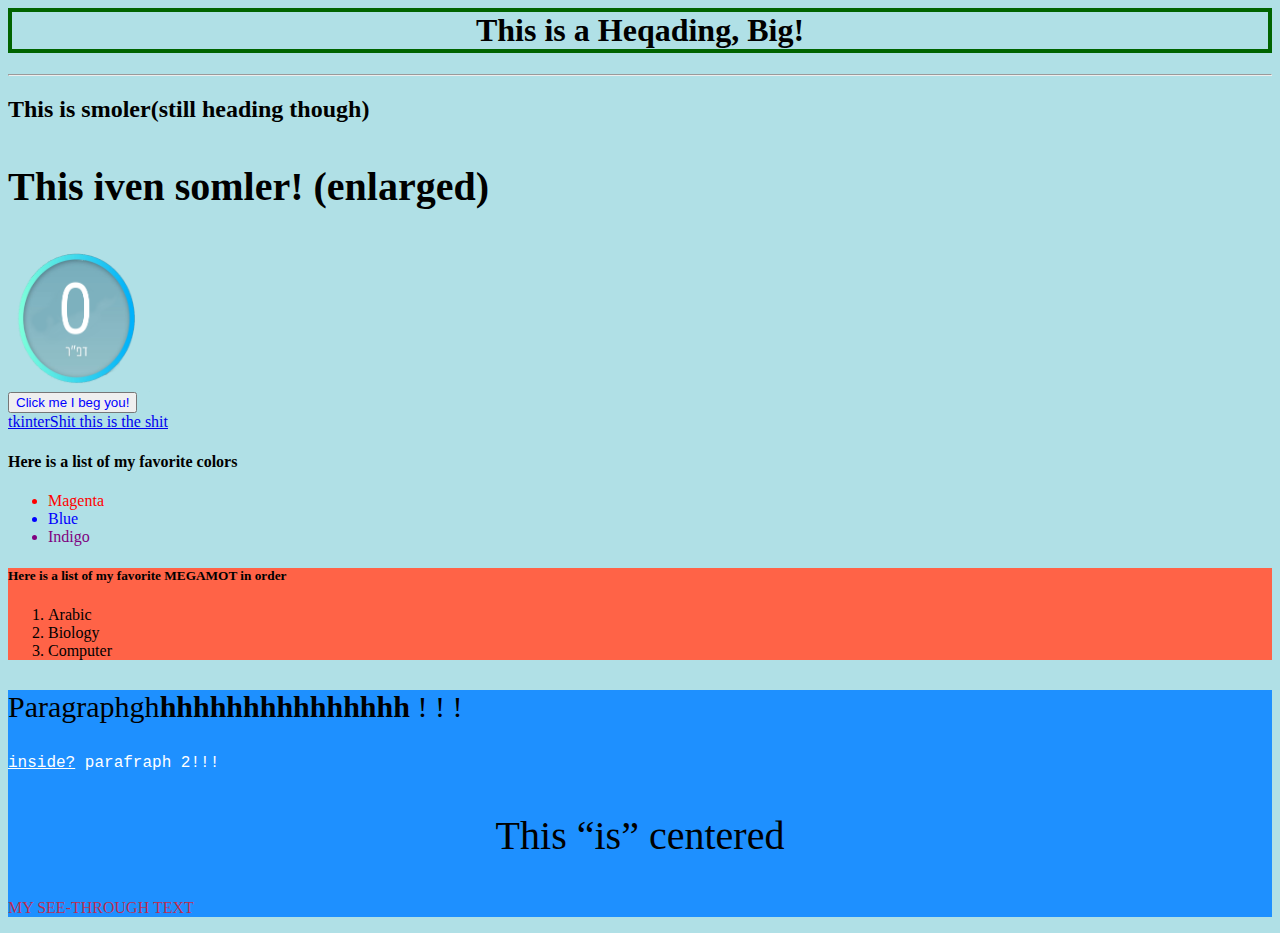
==== index.html @ 3ebecb65 "Update index.html" ====
<!Document html>
<html>
<head>
<title>Ramotomer's  title</title>
<meta charset="UTF-8">
</head>
<body style="background-color:powderblue;">

<h1 style="border:4px solid rgb(0, 100, 0); text-align:center;">This is a Heqading, Big!</h1>
<hr>                <!-- horizontl separating line -->
<h2>This is smoler(still heading though)</h2>
<h3 style="font-size:40px">
	This iven somler! (enlarged)
</h3>

<img src="my_image.png" alt="no image" width=142 height = 142>

<br>  <!-- goes down one line (and this is a comment)-->
<button title="click it" style="color:blue;">
	Click me I beg you!
</button>
<br>  <!-- goes down one line (and this is a comment)-->

<a onclick="alert('sure?');" href="secretPage.html"> 
	tkinterShit this is the shit
</a>

<h4>Here is a list of my favorite colors</h4>
<ul>
	<li style="color:red;">Magenta</li>
	<li style="color:blue;">Blue</li>
	<li style="color:purple;">Indigo</li>
</ul>                     <!-- this is a dotted list -->

<div style="background-color:Tomato;">
	<h5>Here is a list of my favorite MEGAMOT in order</h5>
	<ol>
		<li>Arabic</li>
		<li>Biology</li>
		<li>Computer</li>
	</ol>                     <!-- this is a dotted list -->
</div>

<div style="background-color:DodgerBlue;">
	<p style="font-size:30px">Paragraphgh<b>hhhhhhhhhhhhhhh</b> ! ! !</p>
	<p style="color:white; font-family:Courier" title="hidden"> <u>inside?</u> parafraph 2!!! </p>
	<p style="text-align:center; font-size:40px">This <q>is</q> centered</p>
	<p style="color:rgba(255, 0, 0, 0.7)"> MY SEE-THROUGH TEXT </p>
</div>
	
</body>
</html>
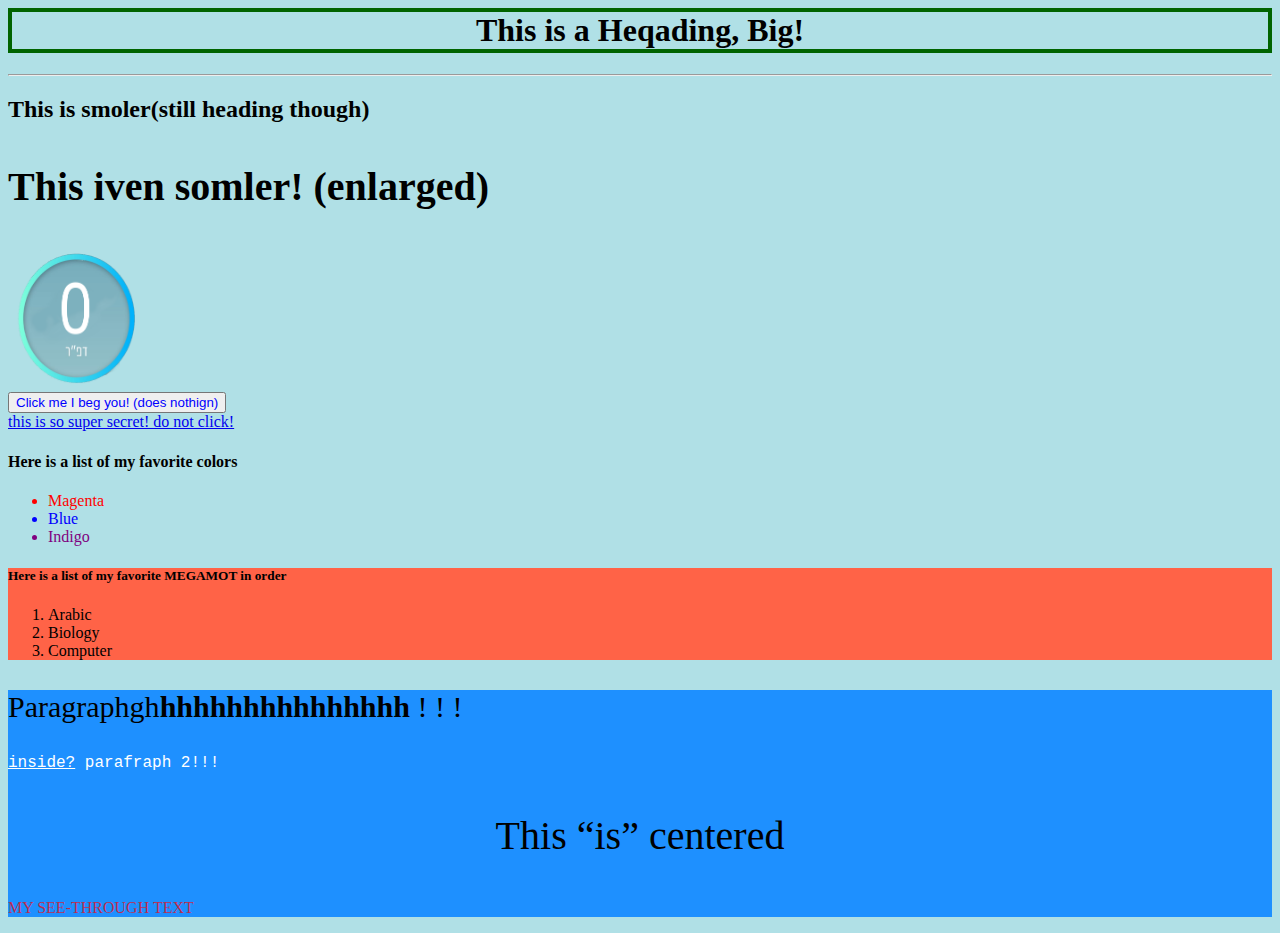
==== commit c5ab0419: "Update index.html" ====
--- a/index.html
+++ b/index.html
@@ -17,12 +17,12 @@
 
 <br>  <!-- goes down one line (and this is a comment)-->
 <button title="click it" style="color:blue;">
-	Click me I beg you!
+	Click me I beg you! (does nothign)
 </button>
 <br>  <!-- goes down one line (and this is a comment)-->
 
 <a onclick="alert('sure?');" href="secretPage.html"> 
-	tkinterShit this is the shit
+	this is so super secret! do not click!
 </a>
 
 <h4>Here is a list of my favorite colors</h4>
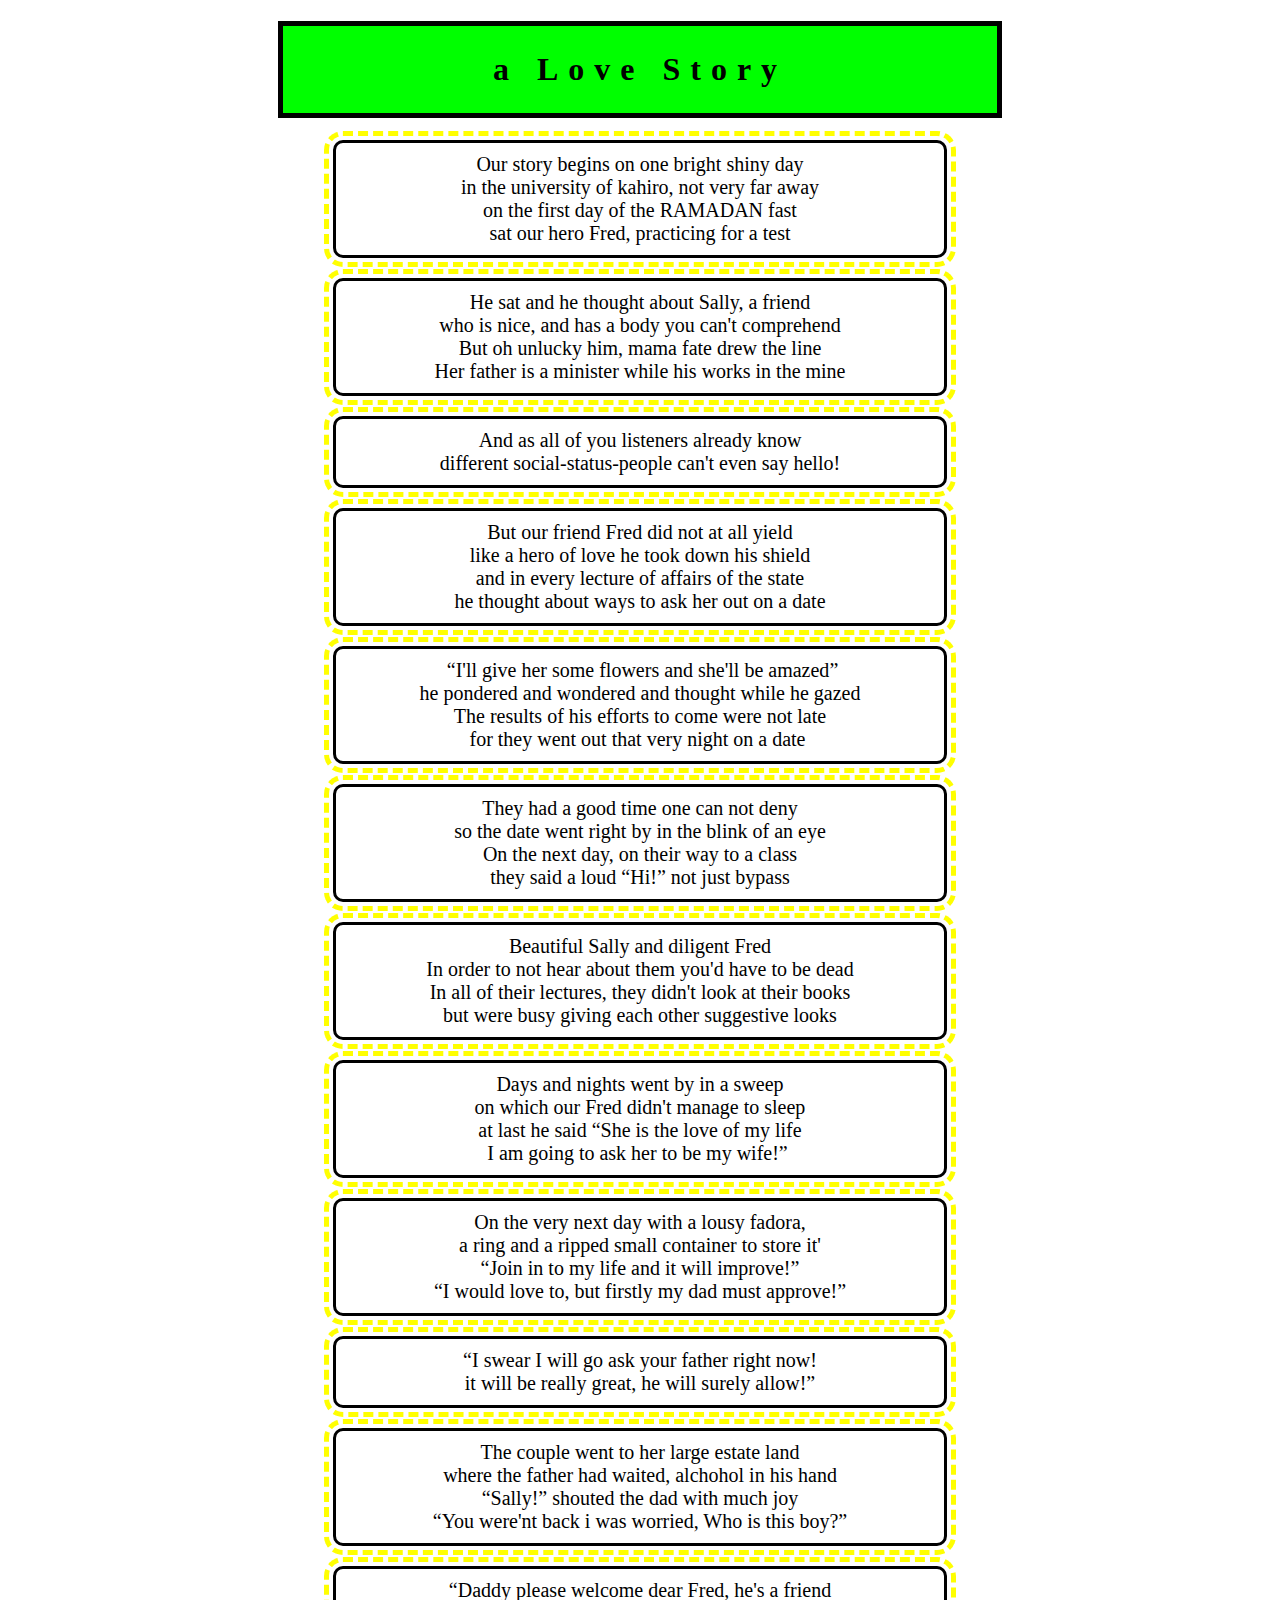
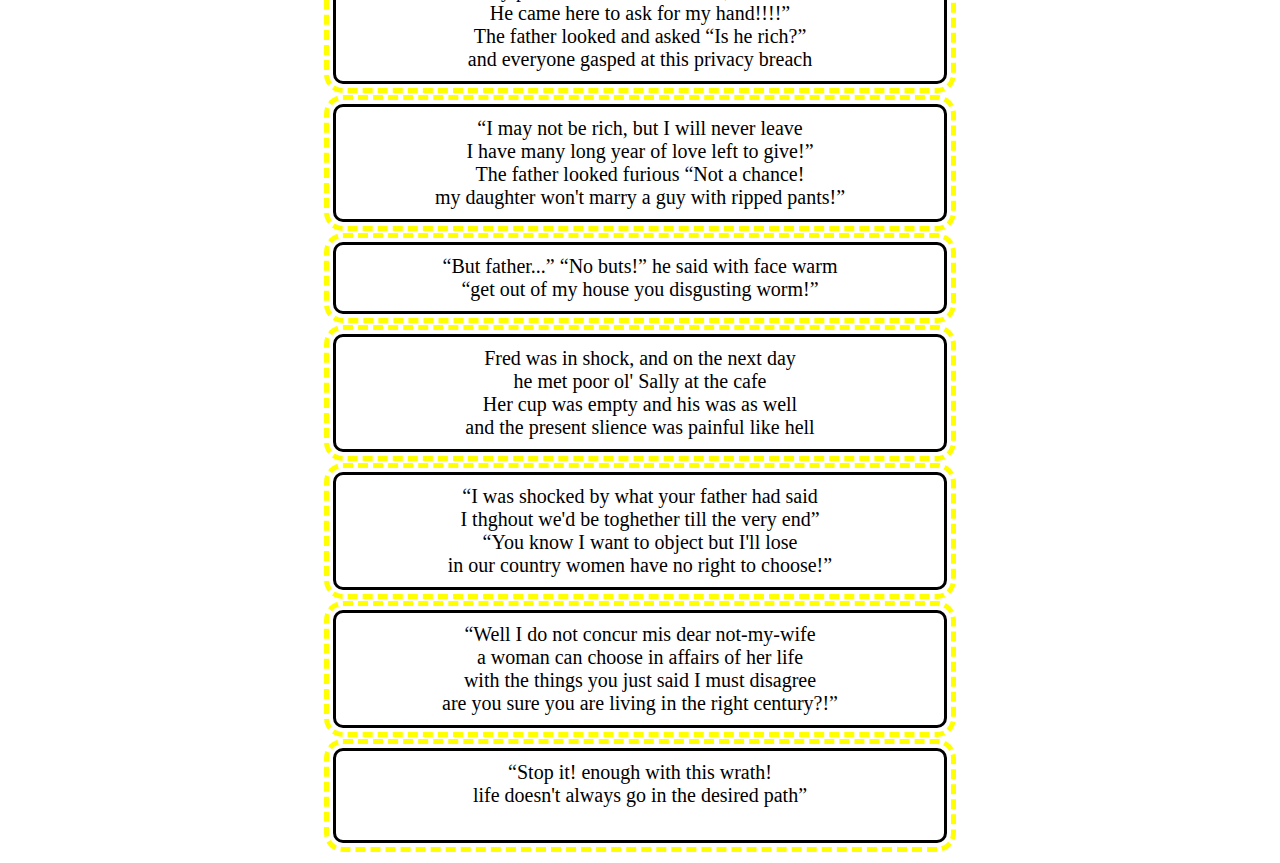
==== commit 6dc98b35: "Add files via upload" ====
--- a/index.html
+++ b/index.html
@@ -1,52 +1,136 @@
-<!Document html>
-<html>
+﻿<!DOCTYPE html>
+
+<html lang="en" xmlns="http://www.w3.org/1999/xhtml">
+
 <head>
-<title>Ramotomer's  title</title>
-<meta charset="UTF-8">
+    <meta charset="utf-8" />
+    <title>Kisat Khub</title>
+	<link rel="stylesheet" href="myStyleSheet.css">
 </head>
-<body style="background-color:powderblue;">
+<body>
 
-<h1 style="border:4px solid rgb(0, 100, 0); text-align:center;">This is a Heqading, Big!</h1>
-<hr>                <!-- horizontl separating line -->
-<h2>This is smoler(still heading though)</h2>
-<h3 style="font-size:40px">
-	This iven somler! (enlarged)
-</h3>
+<h1 id="hello" class=c>
+	a Love Story
+</h1>
 
-<img src="my_image.png" alt="no image" width=142 height = 142>
+<pre>
+Our story begins on one bright shiny day
+in the university of kahiro, not very far away
+on the first day of the RAMADAN fast
+sat our hero Fred, practicing for a test
+</pre>
 
-<br>  <!-- goes down one line (and this is a comment)-->
-<button title="click it" style="color:blue;">
-	Click me I beg you! (does nothign)
-</button>
-<br>  <!-- goes down one line (and this is a comment)-->
+<pre>
+He sat and he thought about Sally, a friend
+who is nice, and has a body you can't comprehend
+But oh unlucky him, mama fate drew the line
+Her father is a minister while his works in the mine
+</pre>
 
-<a onclick="alert('sure?');" href="secretPage.html"> 
-	this is so super secret! do not click!
-</a>
+<pre>
+And as all of you listeners already know
+different social-status-people can't even say hello!
+</pre> 
 
-<h4>Here is a list of my favorite colors</h4>
-<ul>
-	<li style="color:red;">Magenta</li>
-	<li style="color:blue;">Blue</li>
-	<li style="color:purple;">Indigo</li>
-</ul>                     <!-- this is a dotted list -->
+<pre>
+But our friend Fred did not at all yield
+like a hero of love he took down his shield
+and in every lecture of affairs of the state
+he thought about ways to ask her out on a date
+</pre>
 
-<div style="background-color:Tomato;">
-	<h5>Here is a list of my favorite MEGAMOT in order</h5>
-	<ol>
-		<li>Arabic</li>
-		<li>Biology</li>
-		<li>Computer</li>
-	</ol>                     <!-- this is a dotted list -->
-</div>
+<pre>
+ <q>I'll give her some flowers and she'll be amazed</q>
+he pondered and wondered and thought while he gazed
+The results of his efforts to come were not late
+for they went out that very night on a date 
+</pre>
 
-<div style="background-color:DodgerBlue;">
-	<p style="font-size:30px">Paragraphgh<b>hhhhhhhhhhhhhhh</b> ! ! !</p>
-	<p style="color:white; font-family:Courier" title="hidden"> <u>inside?</u> parafraph 2!!! </p>
-	<p style="text-align:center; font-size:40px">This <q>is</q> centered</p>
-	<p style="color:rgba(255, 0, 0, 0.7)"> MY SEE-THROUGH TEXT </p>
-</div>
-	
+<pre>
+They had a good time one can not deny
+so the date went right by in the blink of an eye
+On the next day, on their way to a class
+they said a loud <q>Hi!</q> not just bypass
+</pre>
+
+<pre>
+Beautiful Sally and diligent Fred
+In order to not hear about them you'd have to be dead
+In all of their lectures, they didn't look at their books
+but were busy giving each other suggestive looks
+</pre>
+
+<pre>
+Days and nights went by in a sweep
+on which our Fred didn't manage to sleep
+at last he said <q>She is the love of my life
+I am going to ask her to be my wife!</q> 
+</pre>
+
+<pre>
+On the very next day with a lousy fadora,
+a ring and a ripped small container to store it'
+<q>Join in to my life and it will improve!</q>
+<q>I would love to, but firstly my dad must approve!</q>
+</pre>
+
+<pre>
+<q>I swear I will go ask your father right now!
+it will be really great, he will surely allow!</q>
+</pre>
+
+<pre>
+The couple went to her large estate land
+where the father had waited, alchohol in his hand
+<q>Sally!</q> shouted the dad with much joy
+<q>You were'nt back i was worried, Who is this boy?</q>
+</pre>
+
+<pre>
+<q>Daddy please welcome dear Fred, he's a friend
+He came here to ask for my hand!!!!</q>
+The father looked and asked <q>Is he rich?</q>
+and everyone gasped at this privacy breach
+</pre>
+
+<pre>
+<q>I may not be rich, but I will never leave
+I have many long year of love left to give!</q>
+The father looked furious <q>Not a chance!
+my daughter won't marry a guy with ripped pants!</q>
+</pre>
+
+<pre>
+<q>But father...</q> <q>No buts!</q> he said with face warm
+<q>get out of my house you disgusting worm!</q>
+</pre>
+
+<pre>
+Fred was in shock, and on the next day
+he met poor ol' Sally at the cafe
+Her cup was empty and his was as well
+and the present slience was painful like hell
+</pre>
+
+<pre>
+<q>I was shocked by what your father had said
+I thghout we'd be toghether till the very end</q>
+<q>You know I want to object but I'll lose
+in our country women have no right to choose!</q>
+</pre>
+
+<pre>
+<q>Well I do not concur mis dear not-my-wife
+a woman can choose in affairs of her life
+with the things you just said I must disagree
+are you sure you are living in the right century?!</q>
+</pre>
+
+<pre>
+<q>Stop it! enough with this wrath!
+life doesn't always go in the desired path</q>
+
+</pre>
+
 </body>
-</html>
+</html>--- a/myStyleSheet.css
+++ b/myStyleSheet.css
@@ -0,0 +1,32 @@
+﻿	body {
+		background-image: url("khub.png");
+		background-size: cover;
+		background-attachment: fixed;
+		text-align: center;
+	}
+
+	#hello {
+		background-color: rgb(0, 255, 0);
+		margin-left: 270px;
+		margin-right: 270px;
+		border: 5px solid black;
+		padding: 25px 0px 25px 0px;
+		letter-spacing: 10px;
+	}
+
+	pre {
+		margin-right: 325px;
+		margin-left: 325px;
+		padding: 10px;
+
+		text-align: center;
+		font-size: 20px;
+		font-family: Aharoni;
+
+		border: 3px solid black;
+		border-radius: 10px;
+		background-color: rgba(255, 255, 255, 0.5);
+
+		outline: 5px dashed rgb(255, 255, 0);
+		outline-offset: 4px;
+	}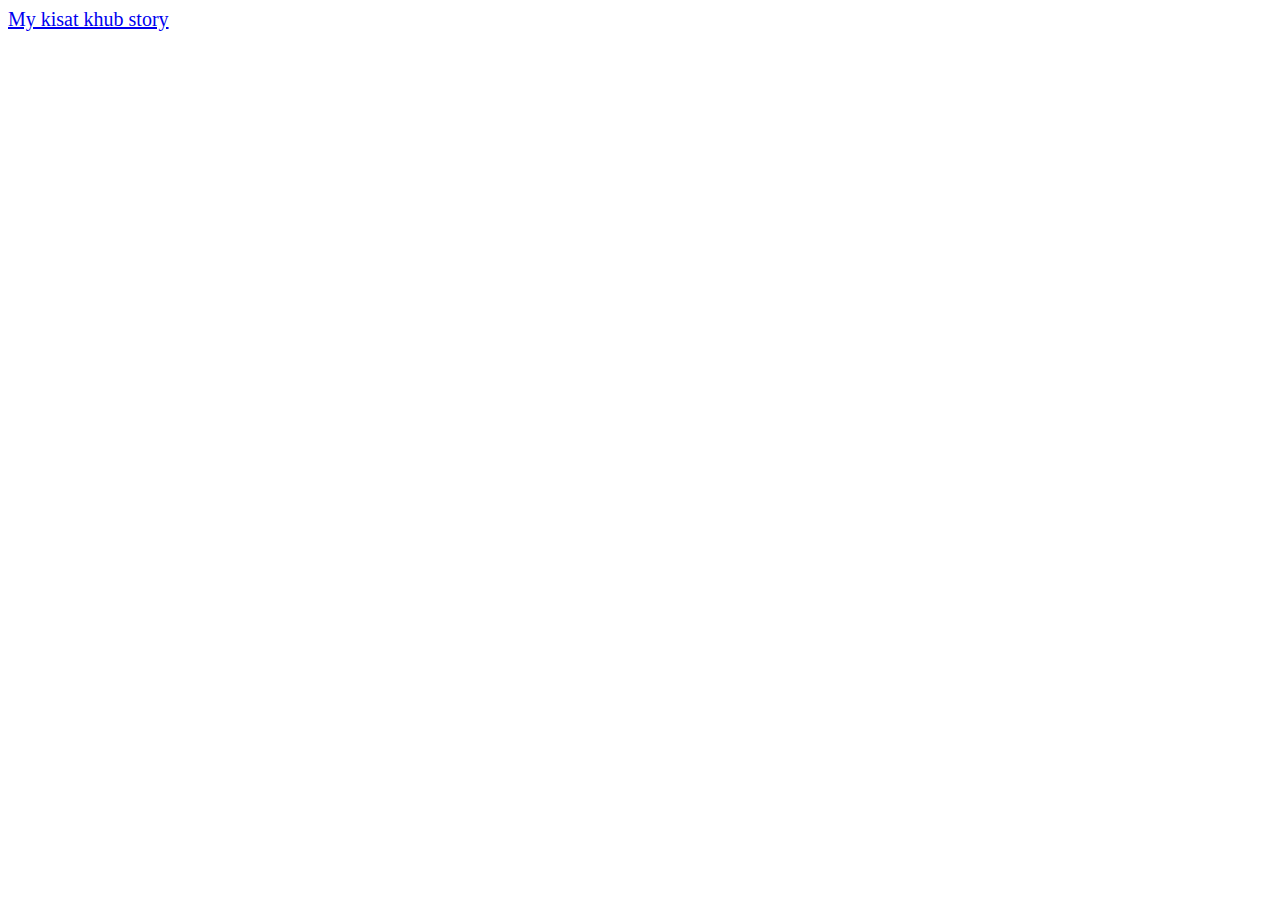
==== commit 87dc4971: "Update index.html" ====
--- a/index.html
+++ b/index.html
@@ -3,134 +3,21 @@
 <html lang="en" xmlns="http://www.w3.org/1999/xhtml">
 
 <head>
-    <meta charset="utf-8" />
-    <title>Kisat Khub</title>
-	<link rel="stylesheet" href="myStyleSheet.css">
+<meta charset="utf-8" />
+<title>Kisat Khub</title>
+<style>
+
+	body {
+		backgorund-color: pink;
+		font: 20px Aharoni;
+	}
+	    
+</style>
+	
 </head>
 <body>
 
-<h1 id="hello" class=c>
-	a Love Story
-</h1>
-
-<pre>
-Our story begins on one bright shiny day
-in the university of kahiro, not very far away
-on the first day of the RAMADAN fast
-sat our hero Fred, practicing for a test
-</pre>
-
-<pre>
-He sat and he thought about Sally, a friend
-who is nice, and has a body you can't comprehend
-But oh unlucky him, mama fate drew the line
-Her father is a minister while his works in the mine
-</pre>
-
-<pre>
-And as all of you listeners already know
-different social-status-people can't even say hello!
-</pre> 
-
-<pre>
-But our friend Fred did not at all yield
-like a hero of love he took down his shield
-and in every lecture of affairs of the state
-he thought about ways to ask her out on a date
-</pre>
-
-<pre>
- <q>I'll give her some flowers and she'll be amazed</q>
-he pondered and wondered and thought while he gazed
-The results of his efforts to come were not late
-for they went out that very night on a date 
-</pre>
-
-<pre>
-They had a good time one can not deny
-so the date went right by in the blink of an eye
-On the next day, on their way to a class
-they said a loud <q>Hi!</q> not just bypass
-</pre>
-
-<pre>
-Beautiful Sally and diligent Fred
-In order to not hear about them you'd have to be dead
-In all of their lectures, they didn't look at their books
-but were busy giving each other suggestive looks
-</pre>
-
-<pre>
-Days and nights went by in a sweep
-on which our Fred didn't manage to sleep
-at last he said <q>She is the love of my life
-I am going to ask her to be my wife!</q> 
-</pre>
-
-<pre>
-On the very next day with a lousy fadora,
-a ring and a ripped small container to store it'
-<q>Join in to my life and it will improve!</q>
-<q>I would love to, but firstly my dad must approve!</q>
-</pre>
-
-<pre>
-<q>I swear I will go ask your father right now!
-it will be really great, he will surely allow!</q>
-</pre>
-
-<pre>
-The couple went to her large estate land
-where the father had waited, alchohol in his hand
-<q>Sally!</q> shouted the dad with much joy
-<q>You were'nt back i was worried, Who is this boy?</q>
-</pre>
-
-<pre>
-<q>Daddy please welcome dear Fred, he's a friend
-He came here to ask for my hand!!!!</q>
-The father looked and asked <q>Is he rich?</q>
-and everyone gasped at this privacy breach
-</pre>
-
-<pre>
-<q>I may not be rich, but I will never leave
-I have many long year of love left to give!</q>
-The father looked furious <q>Not a chance!
-my daughter won't marry a guy with ripped pants!</q>
-</pre>
-
-<pre>
-<q>But father...</q> <q>No buts!</q> he said with face warm
-<q>get out of my house you disgusting worm!</q>
-</pre>
-
-<pre>
-Fred was in shock, and on the next day
-he met poor ol' Sally at the cafe
-Her cup was empty and his was as well
-and the present slience was painful like hell
-</pre>
-
-<pre>
-<q>I was shocked by what your father had said
-I thghout we'd be toghether till the very end</q>
-<q>You know I want to object but I'll lose
-in our country women have no right to choose!</q>
-</pre>
-
-<pre>
-<q>Well I do not concur mis dear not-my-wife
-a woman can choose in affairs of her life
-with the things you just said I must disagree
-are you sure you are living in the right century?!</q>
-</pre>
-
-<pre>
-<q>Stop it! enough with this wrath!
-life doesn't always go in the desired path</q>
-
-</pre>
+	<a href="kisat_khub.html"> My kisat khub story </a>
 
 </body>
-</html>+</html>
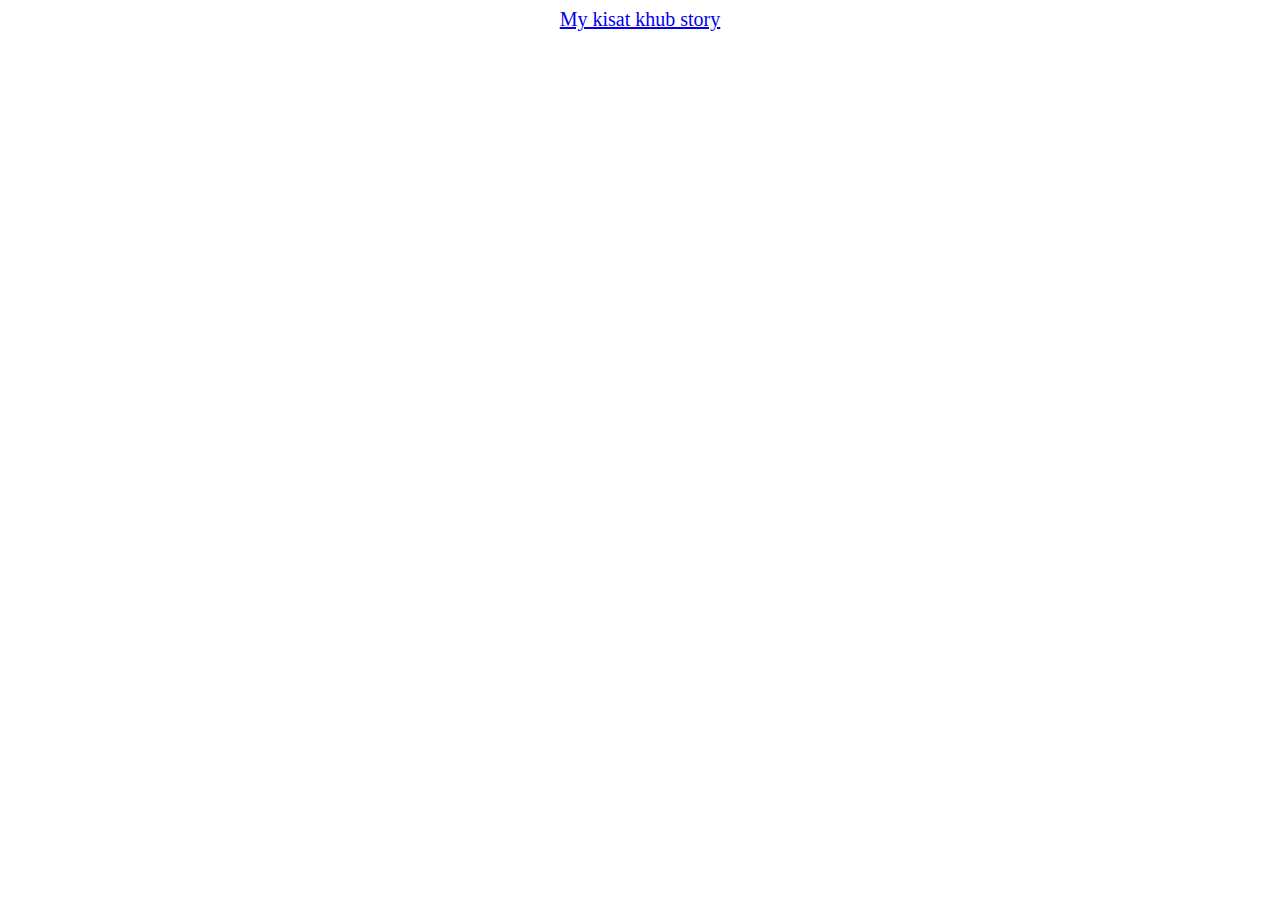
==== commit c5c8bace: "Update index.html" ====
--- a/index.html
+++ b/index.html
@@ -8,8 +8,13 @@
 <style>
 
 	body {
-		backgorund-color: pink;
+		backgorund-color: rgb(255, 255, 100);
 		font: 20px Aharoni;
+		text-align: center;
+	}
+	
+	a {
+		margin: 200px 200px;	
 	}
 	    
 </style>
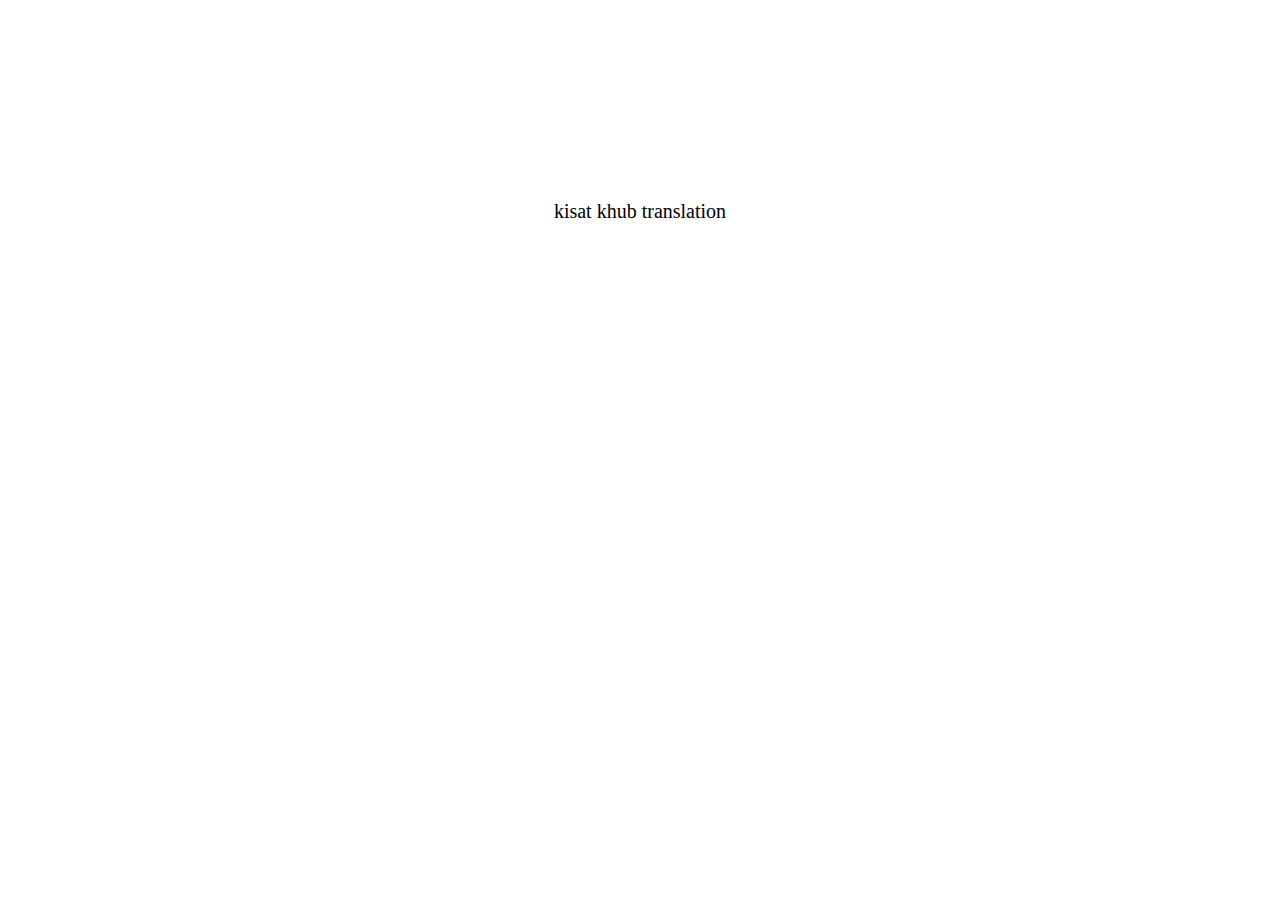
==== commit 456ce6d8: "Update index.html" ====
--- a/index.html
+++ b/index.html
@@ -4,16 +4,16 @@
 
 <head>
 <meta charset="utf-8" />
-<title>Kisat Khub</title>
+<title>ramotomer's website!</title>
 <style>
 
 	body {
-		backgorund-color: rgb(255, 255, 100);
+		backgorund-color: rgb(50, 50, 255);
 		font: 20px Aharoni;
 		text-align: center;
 	}
 	
-	a {
+	p {
 		margin: 200px 200px;	
 	}
 	    
@@ -22,7 +22,8 @@
 </head>
 <body>
 
-	<a href="kisat_khub.html"> My kisat khub story </a>
-
+	<p>kisat khub translation
+		<a href="kisat_khub.html">
+	</p>
 </body>
 </html>
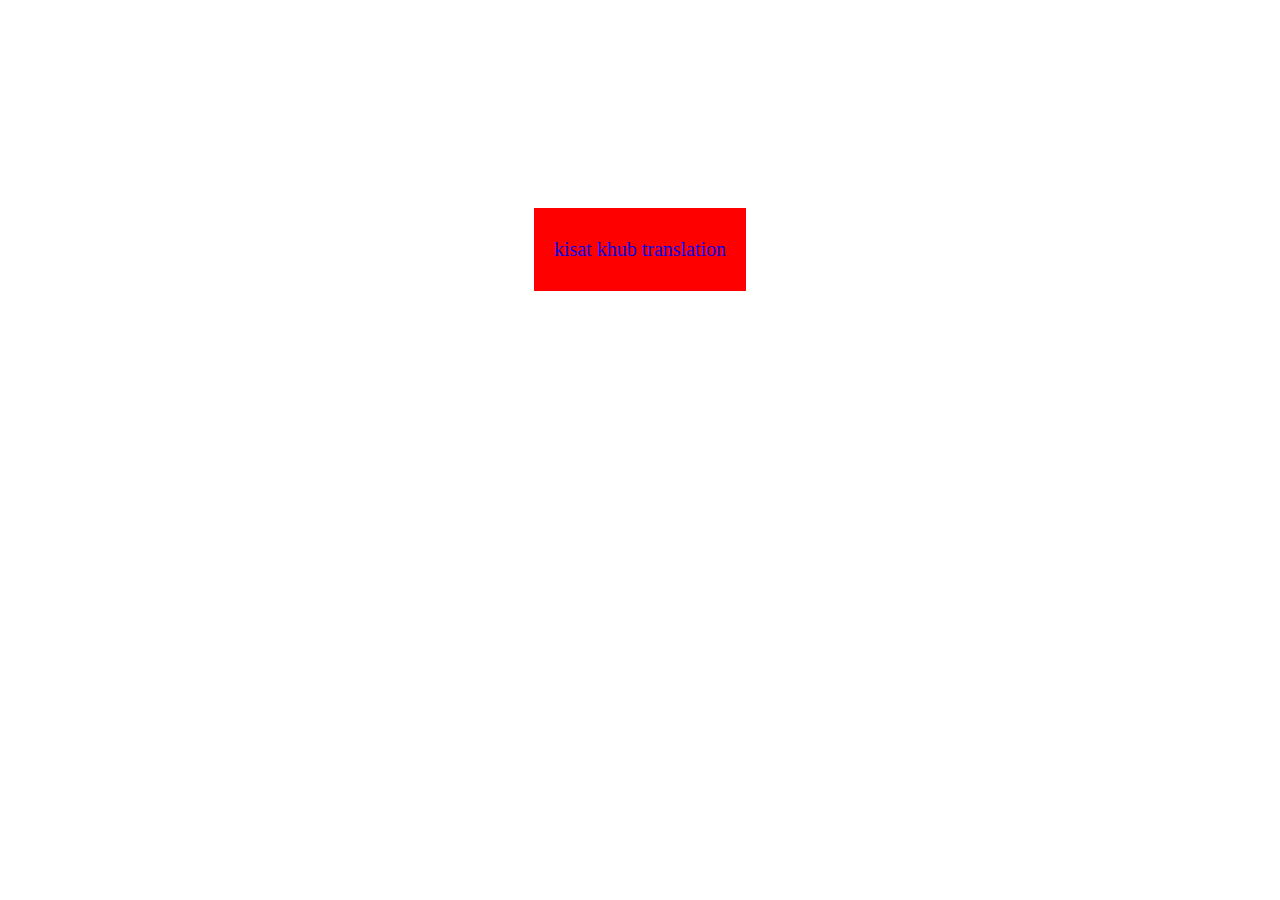
==== commit e4980191: "Update index.html" ====
--- a/index.html
+++ b/index.html
@@ -13,17 +13,24 @@
 		text-align: center;
 	}
 	
-	p {
-		margin: 200px 200px;	
+	a:link, a:visited {
+		margin: 200px 200px;
+		padding: 30px 20px;
+		
+		text-decoration: none;
+		
+		background-color: red;
+		display: inline-block;
+	}
+	
+	a:hover, a:active {
+		background-color: #ff6464
 	}
 	    
 </style>
 	
 </head>
 <body>
-
-	<p>kisat khub translation
-		<a href="kisat_khub.html">
-	</p>
+	<a href="kisat_khub.html">kisat khub translation</a>
 </body>
 </html>
